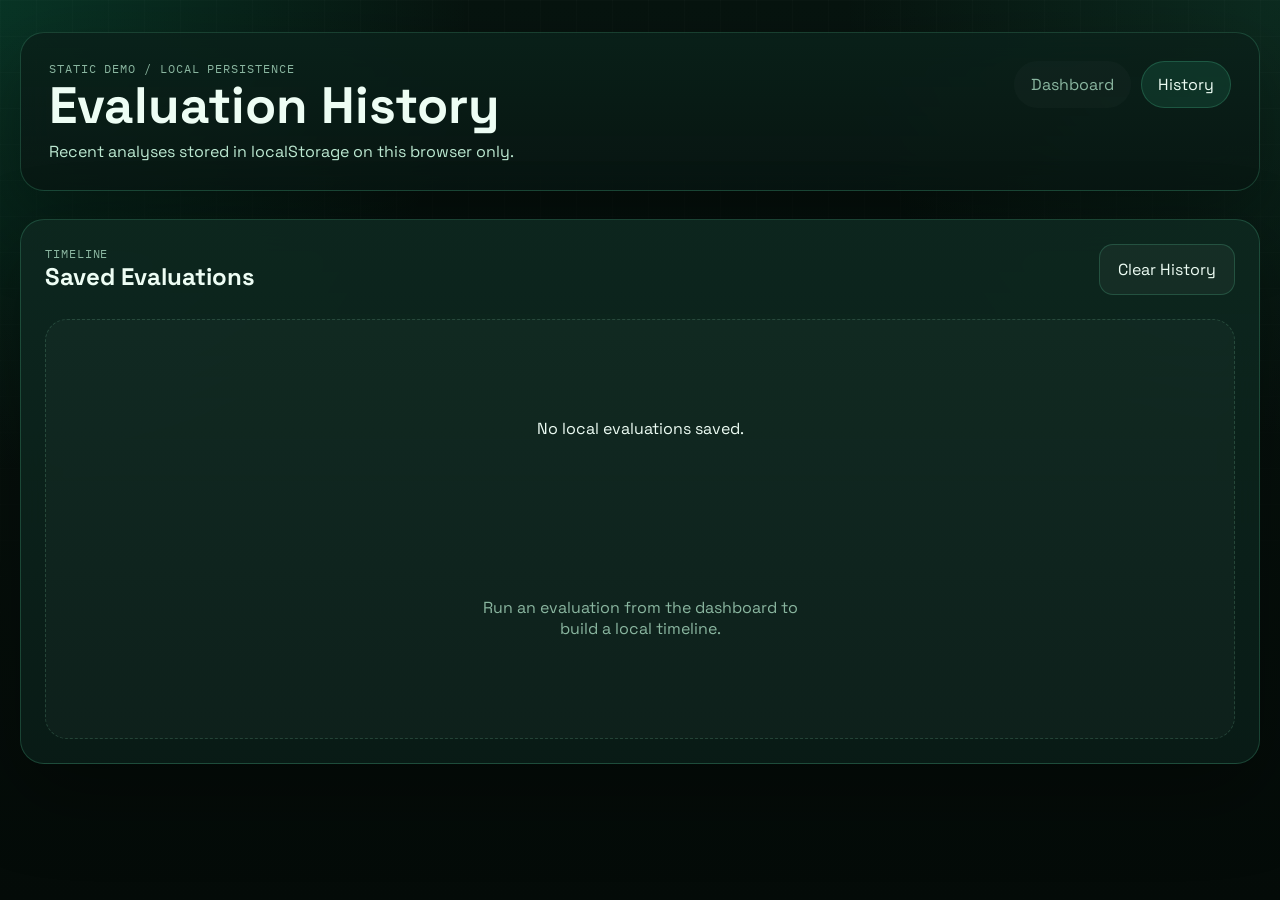
==== history.html @ e62c8c06 "feat: rebuild as static evaluation tool for GitHub Pages" ====
<!DOCTYPE html>
<html lang="en">
  <head>
    <meta charset="UTF-8" />
    <meta name="viewport" content="width=device-width, initial-scale=1.0" />
    <title>Agent Eval History</title>
    <link rel="preconnect" href="https://fonts.googleapis.com" />
    <link rel="preconnect" href="https://fonts.gstatic.com" crossorigin />
    <link
      href="https://fonts.googleapis.com/css2?family=Space+Grotesk:wght@400;500;700&family=IBM+Plex+Mono:wght@400;500;600&display=swap"
      rel="stylesheet"
    />
    <link rel="stylesheet" href="style.css" />
  </head>
  <body>
    <div class="app-shell">
      <header class="topbar">
        <div>
          <p class="eyebrow">Static Demo / Local Persistence</p>
          <h1>Evaluation History</h1>
          <p class="subtitle">Recent analyses stored in localStorage on this browser only.</p>
        </div>
        <nav class="nav-links" aria-label="Primary">
          <a class="nav-link" href="index.html">Dashboard</a>
          <a class="nav-link active" href="history.html">History</a>
        </nav>
      </header>

      <main class="history-layout">
        <section class="panel">
          <div class="panel-head">
            <div>
              <p class="section-label">Timeline</p>
              <h2>Saved Evaluations</h2>
            </div>
            <button id="clearHistoryButton" class="btn-secondary" type="button">Clear History</button>
          </div>
          <div id="historyEmpty" class="empty-state">
            <p>No local evaluations saved.</p>
            <span>Run an evaluation from the dashboard to build a local timeline.</span>
          </div>
          <div id="historyList" class="history-list hidden"></div>
        </section>
      </main>
    </div>

    <script type="module">
      const STORAGE_KEY = "agent-eval-history";
      const historyList = document.querySelector("#historyList");
      const historyEmpty = document.querySelector("#historyEmpty");
      const clearButton = document.querySelector("#clearHistoryButton");

      const formatDate = (timestamp) =>
        new Intl.DateTimeFormat("en-US", {
          dateStyle: "medium",
          timeStyle: "short",
        }).format(new Date(timestamp));

      const scoreTone = (score) => {
        if (score >= 85) return "excellent";
        if (score >= 70) return "good";
        if (score >= 50) return "moderate";
        return "poor";
      };

      const loadHistory = () => {
        try {
          return JSON.parse(localStorage.getItem(STORAGE_KEY) || "[]");
        } catch {
          return [];
        }
      };

      const render = () => {
        const items = loadHistory();

        if (!items.length) {
          historyEmpty.classList.remove("hidden");
          historyList.classList.add("hidden");
          historyList.innerHTML = "";
          return;
        }

        historyEmpty.classList.add("hidden");
        historyList.classList.remove("hidden");
        historyList.innerHTML = items
          .slice()
          .reverse()
          .map(
            (item) => `
              <article class="history-item">
                <div class="history-head">
                  <div>
                    <p class="section-label">${item.configLabel}</p>
                    <h3>${item.label}</h3>
                  </div>
                  <div class="history-score ${scoreTone(item.overall)}">${item.overall}</div>
                </div>
                <p class="history-meta">${formatDate(item.timestamp)}</p>
                <p class="history-text">${item.preview}</p>
                <div class="history-tags">
                  ${item.breakdown
                    .map(
                      (entry) =>
                        `<span class="history-tag">${entry.label}: ${entry.score}</span>`
                    )
                    .join("")}
                </div>
              </article>
            `
          )
          .join("");
      };

      clearButton.addEventListener("click", () => {
        localStorage.removeItem(STORAGE_KEY);
        render();
      });

      render();
    </script>
  </body>
</html>
---- style.css ----
:root {
  --bg: #06110d;
  --bg-elevated: rgba(8, 24, 19, 0.9);
  --panel: rgba(10, 30, 24, 0.86);
  --panel-strong: rgba(13, 39, 31, 0.96);
  --border: rgba(105, 247, 187, 0.18);
  --text: #edfdf4;
  --muted: #8ab6a0;
  --accent: #34d399;
  --accent-strong: #10b981;
  --accent-soft: rgba(52, 211, 153, 0.16);
  --danger: #fb7185;
  --warn: #fbbf24;
  --shadow: 0 30px 80px rgba(0, 0, 0, 0.35);
  --radius: 24px;
  --radius-sm: 16px;
  --mono: "IBM Plex Mono", monospace;
  --sans: "Space Grotesk", sans-serif;
}

* {
  box-sizing: border-box;
}

html {
  color-scheme: dark;
}

body {
  margin: 0;
  min-height: 100vh;
  font-family: var(--sans);
  background:
    radial-gradient(circle at top left, rgba(16, 185, 129, 0.2), transparent 30%),
    radial-gradient(circle at top right, rgba(52, 211, 153, 0.12), transparent 28%),
    linear-gradient(180deg, #07140f 0%, #040b08 100%);
  color: var(--text);
}

body::before {
  content: "";
  position: fixed;
  inset: 0;
  pointer-events: none;
  background-image:
    linear-gradient(rgba(255, 255, 255, 0.02) 1px, transparent 1px),
    linear-gradient(90deg, rgba(255, 255, 255, 0.02) 1px, transparent 1px);
  background-size: 36px 36px;
  mask-image: linear-gradient(180deg, rgba(255, 255, 255, 0.8), transparent);
}

.app-shell {
  width: min(1240px, calc(100% - 32px));
  margin: 0 auto;
  padding: 32px 0 56px;
}

.topbar,
.panel,
.analysis-card,
.history-item {
  backdrop-filter: blur(18px);
}

.topbar {
  display: flex;
  align-items: flex-start;
  justify-content: space-between;
  gap: 24px;
  margin-bottom: 28px;
  padding: 28px;
  background: linear-gradient(180deg, rgba(10, 33, 26, 0.9), rgba(8, 22, 18, 0.84));
  border: 1px solid var(--border);
  border-radius: var(--radius);
  box-shadow: var(--shadow);
}

.eyebrow,
.section-label,
.meta-label,
.muted,
.badge,
.status-chip,
.history-meta {
  font-family: var(--mono);
  letter-spacing: 0.08em;
  text-transform: uppercase;
}

.eyebrow,
.section-label,
.meta-label,
.muted,
.history-meta {
  font-size: 0.72rem;
  color: var(--muted);
}

h1,
h2,
h3,
p {
  margin: 0;
}

h1 {
  margin-top: 6px;
  font-size: clamp(2.4rem, 4vw, 4rem);
  line-height: 0.95;
}

.subtitle {
  margin-top: 10px;
  max-width: 62ch;
  color: #bce8d1;
}

.nav-links {
  display: flex;
  gap: 10px;
}

.nav-link,
.btn-primary,
.btn-secondary {
  transition:
    transform 180ms ease,
    border-color 180ms ease,
    background 180ms ease,
    color 180ms ease;
}

.nav-link {
  padding: 12px 16px;
  border: 1px solid transparent;
  border-radius: 999px;
  color: var(--muted);
  text-decoration: none;
  background: rgba(255, 255, 255, 0.02);
}

.nav-link:hover,
.nav-link.active {
  color: var(--text);
  border-color: var(--border);
  background: rgba(52, 211, 153, 0.12);
}

.dashboard-grid {
  display: grid;
  grid-template-columns: minmax(320px, 1.05fr) minmax(380px, 1fr);
  gap: 24px;
}

.history-layout {
  display: grid;
}

.panel,
.analysis-card,
.history-item {
  background: linear-gradient(180deg, var(--panel-strong), var(--panel));
  border: 1px solid var(--border);
  border-radius: var(--radius);
  box-shadow: var(--shadow);
}

.panel {
  padding: 24px;
}

.panel-head,
.subhead,
.action-row,
.input-meta,
.history-head,
.history-tags {
  display: flex;
  align-items: center;
  justify-content: space-between;
  gap: 16px;
}

.panel-head {
  margin-bottom: 24px;
}

.badge,
.status-chip {
  padding: 10px 12px;
  border-radius: 999px;
  border: 1px solid var(--border);
  font-size: 0.72rem;
}

.badge {
  background: rgba(255, 255, 255, 0.04);
}

.status-chip.idle {
  color: var(--muted);
}

.status-chip.running {
  color: #c3ffe6;
  background: rgba(52, 211, 153, 0.12);
}

.status-chip.done {
  color: #d8ffed;
  background: rgba(16, 185, 129, 0.18);
}

.field {
  display: grid;
  gap: 10px;
  margin-bottom: 18px;
}

.field span {
  font-family: var(--mono);
  font-size: 0.85rem;
  color: #b9edd4;
}

textarea,
select,
button {
  font: inherit;
}

textarea,
select {
  width: 100%;
  padding: 16px 18px;
  border-radius: 18px;
  border: 1px solid rgba(148, 245, 201, 0.14);
  background: rgba(1, 7, 5, 0.5);
  color: var(--text);
  outline: none;
}

textarea {
  resize: vertical;
  min-height: 280px;
  line-height: 1.55;
}

textarea:focus,
select:focus {
  border-color: rgba(52, 211, 153, 0.55);
  box-shadow: 0 0 0 4px rgba(52, 211, 153, 0.12);
}

.btn-primary,
.btn-secondary {
  border-radius: 14px;
  padding: 14px 18px;
  border: 1px solid transparent;
  cursor: pointer;
}

.btn-primary {
  flex: 1;
  background: linear-gradient(135deg, #10b981, #34d399);
  color: #03100c;
  font-weight: 700;
}

.btn-secondary {
  background: rgba(255, 255, 255, 0.04);
  color: var(--text);
  border-color: var(--border);
}

.btn-primary:hover,
.btn-secondary:hover,
.nav-link:hover {
  transform: translateY(-1px);
}

.input-meta {
  margin-top: 8px;
  justify-content: flex-start;
}

.input-meta > div {
  min-width: 96px;
  padding: 12px 14px;
  border-radius: 14px;
  background: rgba(255, 255, 255, 0.03);
  border: 1px solid rgba(148, 245, 201, 0.08);
}

.empty-state {
  display: grid;
  place-items: center;
  min-height: 420px;
  border: 1px dashed rgba(148, 245, 201, 0.16);
  border-radius: 22px;
  background: rgba(255, 255, 255, 0.025);
  text-align: center;
  padding: 24px;
}

.empty-state span {
  margin-top: 8px;
  max-width: 34ch;
  color: var(--muted);
}

.hidden {
  display: none !important;
}

.results-view {
  display: grid;
  gap: 22px;
  animation: fade-in 280ms ease;
}

.score-overview {
  display: grid;
  grid-template-columns: 180px 1fr;
  gap: 22px;
  align-items: center;
  padding: 20px;
  border-radius: 22px;
  background: rgba(255, 255, 255, 0.025);
  border: 1px solid rgba(148, 245, 201, 0.08);
}

.score-ring {
  position: relative;
  aspect-ratio: 1;
  width: 100%;
  border-radius: 50%;
  display: grid;
  place-items: center;
  background:
    radial-gradient(circle at center, rgba(3, 14, 10, 0.95) 55%, transparent 56%),
    conic-gradient(var(--accent) calc(var(--score, 0) * 1%), rgba(255, 255, 255, 0.08) 0);
}

.score-ring::after {
  content: "";
  position: absolute;
  inset: 14px;
  border-radius: 50%;
  border: 1px solid rgba(148, 245, 201, 0.12);
}

.score-ring-inner {
  position: relative;
  display: flex;
  align-items: baseline;
  gap: 6px;
  z-index: 1;
  font-family: var(--mono);
}

.score-ring-inner span {
  font-size: 3rem;
  font-weight: 600;
}

.score-ring-inner small {
  color: var(--muted);
}

.overview-copy {
  display: grid;
  gap: 12px;
}

.signal-list,
.score-bars,
.stack-list,
.history-list {
  display: grid;
  gap: 12px;
}

.signal-pill,
.history-tag {
  display: inline-flex;
  align-items: center;
  gap: 8px;
  width: fit-content;
  padding: 8px 10px;
  border-radius: 999px;
  background: rgba(52, 211, 153, 0.08);
  border: 1px solid rgba(52, 211, 153, 0.16);
  color: #d7ffee;
  font-family: var(--mono);
  font-size: 0.75rem;
}

.score-row {
  padding: 14px 16px;
  border-radius: 18px;
  background: rgba(255, 255, 255, 0.025);
  border: 1px solid rgba(148, 245, 201, 0.08);
}

.score-label {
  display: flex;
  justify-content: space-between;
  gap: 12px;
  margin-bottom: 10px;
}

.score-label strong {
  font-size: 0.95rem;
}

.score-label span {
  font-family: var(--mono);
  color: var(--muted);
}

.progress-track {
  overflow: hidden;
  height: 10px;
  border-radius: 999px;
  background: rgba(255, 255, 255, 0.08);
}

.progress-bar {
  height: 100%;
  width: 0;
  border-radius: inherit;
  background: linear-gradient(90deg, #10b981, #6ee7b7);
  transition: width 800ms cubic-bezier(0.2, 0.8, 0.2, 1);
}

.analysis-grid {
  display: grid;
  grid-template-columns: 1fr 1fr;
  gap: 18px;
}

.analysis-card {
  padding: 18px;
}

.stack-list {
  padding-left: 18px;
  margin: 0;
}

.stack-list li {
  color: #d7f8e7;
  line-height: 1.55;
}

.code-block {
  font-family: var(--mono);
  white-space: pre-wrap;
  line-height: 1.65;
  color: #d7ffee;
  background: rgba(3, 10, 8, 0.7);
  padding: 16px;
  border-radius: 16px;
  border: 1px solid rgba(148, 245, 201, 0.08);
}

.history-list {
  margin-top: 8px;
}

.history-item {
  padding: 20px;
}

.history-score {
  min-width: 72px;
  padding: 14px 10px;
  border-radius: 16px;
  text-align: center;
  font-family: var(--mono);
  font-size: 1.4rem;
  font-weight: 600;
}

.history-score.excellent,
.history-score.good {
  background: rgba(16, 185, 129, 0.14);
  color: #d9ffee;
}

.history-score.moderate {
  background: rgba(251, 191, 36, 0.12);
  color: #ffeec0;
}

.history-score.poor {
  background: rgba(251, 113, 133, 0.14);
  color: #ffd4dc;
}

.history-meta,
.history-text {
  margin-top: 10px;
}

.history-text {
  color: #d4f5e5;
}

.history-tags {
  flex-wrap: wrap;
  justify-content: flex-start;
  margin-top: 14px;
}

@keyframes fade-in {
  from {
    opacity: 0;
    transform: translateY(8px);
  }
  to {
    opacity: 1;
    transform: translateY(0);
  }
}

@media (max-width: 980px) {
  .dashboard-grid,
  .analysis-grid,
  .score-overview {
    grid-template-columns: 1fr;
  }

  .topbar,
  .panel-head,
  .subhead,
  .action-row {
    flex-direction: column;
    align-items: stretch;
  }

  .nav-links {
    width: 100%;
  }

  .nav-link,
  .btn-primary,
  .btn-secondary {
    text-align: center;
  }
}

@media (max-width: 640px) {
  .app-shell {
    width: min(100% - 20px, 1240px);
    padding-top: 20px;
  }

  .topbar,
  .panel,
  .analysis-card,
  .history-item {
    border-radius: 20px;
  }

  h1 {
    font-size: 2.2rem;
  }

  .score-ring-inner span {
    font-size: 2.4rem;
  }
}
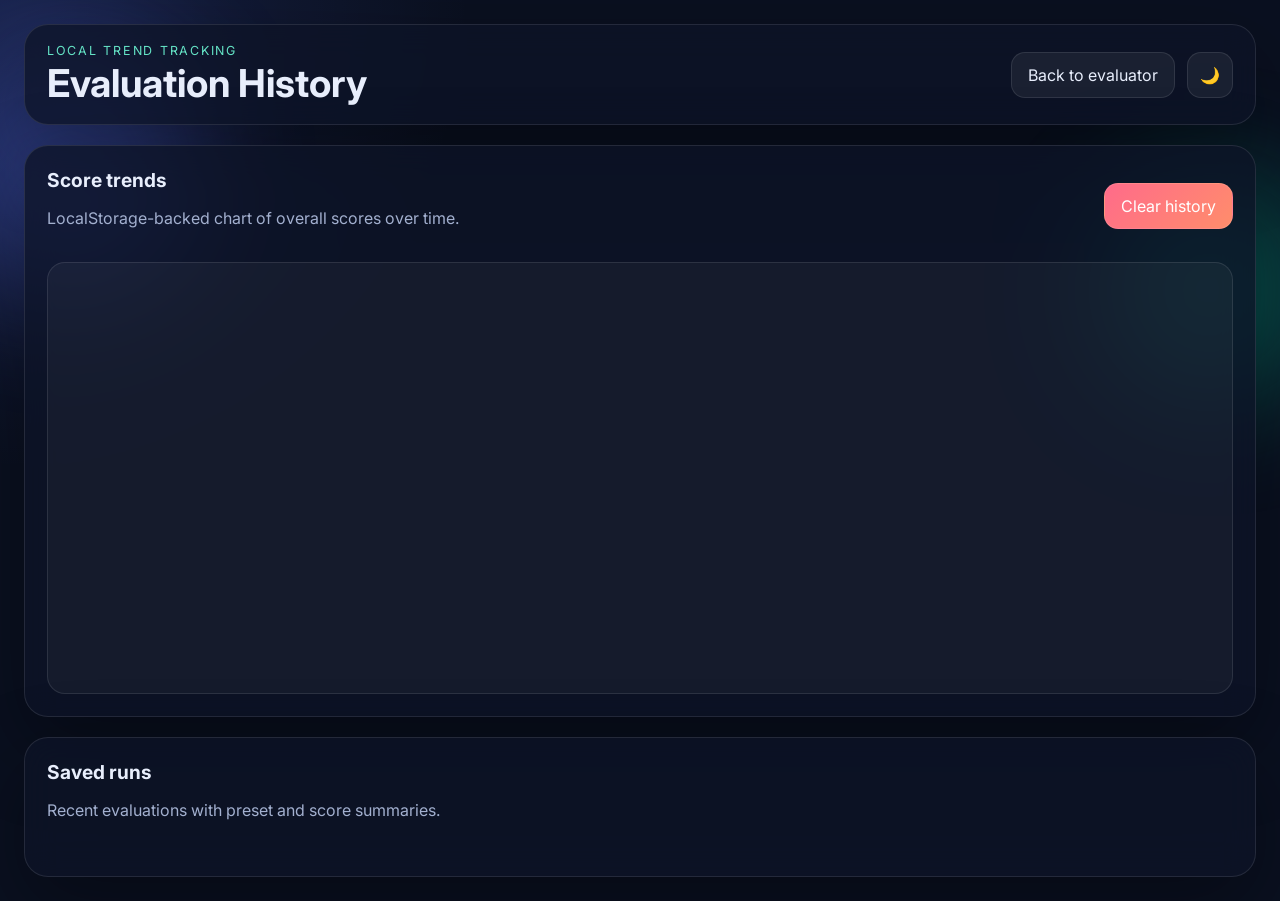
==== commit fc887ee8: "improve: score gauges, comparison mode, themes, better UX" ====
--- a/history.html
+++ b/history.html
@@ -1,123 +1,54 @@
 <!DOCTYPE html>
-<html lang="en">
-  <head>
-    <meta charset="UTF-8" />
-    <meta name="viewport" content="width=device-width, initial-scale=1.0" />
-    <title>Agent Eval History</title>
-    <link rel="preconnect" href="https://fonts.googleapis.com" />
-    <link rel="preconnect" href="https://fonts.gstatic.com" crossorigin />
-    <link
-      href="https://fonts.googleapis.com/css2?family=Space+Grotesk:wght@400;500;700&family=IBM+Plex+Mono:wght@400;500;600&display=swap"
-      rel="stylesheet"
-    />
-    <link rel="stylesheet" href="style.css" />
-  </head>
-  <body>
-    <div class="app-shell">
-      <header class="topbar">
-        <div>
-          <p class="eyebrow">Static Demo / Local Persistence</p>
-          <h1>Evaluation History</h1>
-          <p class="subtitle">Recent analyses stored in localStorage on this browser only.</p>
+<html lang="en" data-theme="dark">
+<head>
+  <meta charset="UTF-8" />
+  <meta name="viewport" content="width=device-width, initial-scale=1.0" />
+  <title>Agent Eval History</title>
+  <link rel="preconnect" href="https://fonts.googleapis.com">
+  <link rel="preconnect" href="https://fonts.gstatic.com" crossorigin>
+  <link href="https://fonts.googleapis.com/css2?family=Inter:wght@400;500;600;700;800&display=swap" rel="stylesheet">
+  <link rel="stylesheet" href="style.css" />
+</head>
+<body>
+  <div class="bg-orb orb-1"></div>
+  <div class="bg-orb orb-2"></div>
+  <div class="page-shell">
+    <header class="topbar glass">
+      <div>
+        <p class="eyebrow">Local trend tracking</p>
+        <h1>Evaluation History</h1>
+      </div>
+      <div class="topbar-actions">
+        <a class="secondary-btn" href="index.html">Back to evaluator</a>
+        <button id="themeToggle" class="icon-btn" aria-label="Toggle theme">🌙</button>
+      </div>
+    </header>
+
+    <main class="layout history-layout">
+      <section class="panel glass">
+        <div class="section-header">
+          <div>
+            <h3>Score trends</h3>
+            <p>LocalStorage-backed chart of overall scores over time.</p>
+          </div>
+          <button id="clearHistoryBtn" class="secondary-btn danger">Clear history</button>
         </div>
-        <nav class="nav-links" aria-label="Primary">
-          <a class="nav-link" href="index.html">Dashboard</a>
-          <a class="nav-link active" href="history.html">History</a>
-        </nav>
-      </header>
+        <div class="chart-wrap">
+          <canvas id="historyChart" width="1200" height="420"></canvas>
+        </div>
+      </section>
 
-      <main class="history-layout">
-        <section class="panel">
-          <div class="panel-head">
-            <div>
-              <p class="section-label">Timeline</p>
-              <h2>Saved Evaluations</h2>
-            </div>
-            <button id="clearHistoryButton" class="btn-secondary" type="button">Clear History</button>
+      <section class="panel glass">
+        <div class="section-header">
+          <div>
+            <h3>Saved runs</h3>
+            <p>Recent evaluations with preset and score summaries.</p>
           </div>
-          <div id="historyEmpty" class="empty-state">
-            <p>No local evaluations saved.</p>
-            <span>Run an evaluation from the dashboard to build a local timeline.</span>
-          </div>
-          <div id="historyList" class="history-list hidden"></div>
-        </section>
-      </main>
-    </div>
-
-    <script type="module">
-      const STORAGE_KEY = "agent-eval-history";
-      const historyList = document.querySelector("#historyList");
-      const historyEmpty = document.querySelector("#historyEmpty");
-      const clearButton = document.querySelector("#clearHistoryButton");
-
-      const formatDate = (timestamp) =>
-        new Intl.DateTimeFormat("en-US", {
-          dateStyle: "medium",
-          timeStyle: "short",
-        }).format(new Date(timestamp));
-
-      const scoreTone = (score) => {
-        if (score >= 85) return "excellent";
-        if (score >= 70) return "good";
-        if (score >= 50) return "moderate";
-        return "poor";
-      };
-
-      const loadHistory = () => {
-        try {
-          return JSON.parse(localStorage.getItem(STORAGE_KEY) || "[]");
-        } catch {
-          return [];
-        }
-      };
-
-      const render = () => {
-        const items = loadHistory();
-
-        if (!items.length) {
-          historyEmpty.classList.remove("hidden");
-          historyList.classList.add("hidden");
-          historyList.innerHTML = "";
-          return;
-        }
-
-        historyEmpty.classList.add("hidden");
-        historyList.classList.remove("hidden");
-        historyList.innerHTML = items
-          .slice()
-          .reverse()
-          .map(
-            (item) => `
-              <article class="history-item">
-                <div class="history-head">
-                  <div>
-                    <p class="section-label">${item.configLabel}</p>
-                    <h3>${item.label}</h3>
-                  </div>
-                  <div class="history-score ${scoreTone(item.overall)}">${item.overall}</div>
-                </div>
-                <p class="history-meta">${formatDate(item.timestamp)}</p>
-                <p class="history-text">${item.preview}</p>
-                <div class="history-tags">
-                  ${item.breakdown
-                    .map(
-                      (entry) =>
-                        `<span class="history-tag">${entry.label}: ${entry.score}</span>`
-                    )
-                    .join("")}
-                </div>
-              </article>
-            `
-          )
-          .join("");
-      };
-
-      clearButton.addEventListener("click", () => {
-        localStorage.removeItem(STORAGE_KEY);
-        render();
-      });
-
-      render();
-    </script>
-  </body>
+        </div>
+        <div id="historyList" class="history-list"></div>
+      </section>
+    </main>
+  </div>
+  <script src="app.js"></script>
+</body>
 </html>
--- a/style.css
+++ b/style.css
@@ -1,574 +1,187 @@
+
 :root {
-  --bg: #06110d;
-  --bg-elevated: rgba(8, 24, 19, 0.9);
-  --panel: rgba(10, 30, 24, 0.86);
-  --panel-strong: rgba(13, 39, 31, 0.96);
-  --border: rgba(105, 247, 187, 0.18);
-  --text: #edfdf4;
-  --muted: #8ab6a0;
-  --accent: #34d399;
-  --accent-strong: #10b981;
-  --accent-soft: rgba(52, 211, 153, 0.16);
-  --danger: #fb7185;
-  --warn: #fbbf24;
-  --shadow: 0 30px 80px rgba(0, 0, 0, 0.35);
-  --radius: 24px;
-  --radius-sm: 16px;
-  --mono: "IBM Plex Mono", monospace;
-  --sans: "Space Grotesk", sans-serif;
+  --bg: #0a1020;
+  --bg-elev: rgba(13, 20, 39, 0.78);
+  --bg-soft: rgba(255,255,255,0.04);
+  --text: #e8eefc;
+  --muted: #a3b0cf;
+  --border: rgba(255,255,255,0.1);
+  --accent: #7c9cff;
+  --accent-2: #65e4c6;
+  --danger: #ff6b8a;
+  --warning: #ffbf69;
+  --shadow: 0 30px 80px rgba(0,0,0,0.35);
 }
 
-* {
-  box-sizing: border-box;
+html[data-theme="light"] {
+  --bg: #f3f6ff;
+  --bg-elev: rgba(255,255,255,0.85);
+  --bg-soft: rgba(102, 118, 255, 0.08);
+  --text: #14203b;
+  --muted: #586684;
+  --border: rgba(20,32,59,0.1);
+  --accent: #4f6bff;
+  --accent-2: #0dbb95;
+  --danger: #de3d65;
+  --warning: #d98a20;
+  --shadow: 0 20px 60px rgba(52,72,120,0.14);
 }
 
-html {
-  color-scheme: dark;
-}
-
+* { box-sizing: border-box; }
+html, body { margin: 0; min-height: 100%; }
 body {
-  margin: 0;
-  min-height: 100vh;
-  font-family: var(--sans);
-  background:
-    radial-gradient(circle at top left, rgba(16, 185, 129, 0.2), transparent 30%),
-    radial-gradient(circle at top right, rgba(52, 211, 153, 0.12), transparent 28%),
-    linear-gradient(180deg, #07140f 0%, #040b08 100%);
+  font-family: Inter, system-ui, sans-serif;
+  background: radial-gradient(circle at top left, rgba(90,116,255,0.18), transparent 30%), var(--bg);
   color: var(--text);
 }
 
-body::before {
-  content: "";
-  position: fixed;
-  inset: 0;
-  pointer-events: none;
-  background-image:
-    linear-gradient(rgba(255, 255, 255, 0.02) 1px, transparent 1px),
-    linear-gradient(90deg, rgba(255, 255, 255, 0.02) 1px, transparent 1px);
-  background-size: 36px 36px;
-  mask-image: linear-gradient(180deg, rgba(255, 255, 255, 0.8), transparent);
+.bg-orb {
+  position: fixed; border-radius: 999px; filter: blur(60px); opacity: 0.35; pointer-events: none; z-index: 0;
+  animation: drift 16s ease-in-out infinite;
 }
+.orb-1 { width: 260px; height: 260px; background: #5a74ff; top: 40px; left: -60px; }
+.orb-2 { width: 220px; height: 220px; background: #00d4a6; right: -40px; top: 180px; animation-delay: -5s; }
+@keyframes drift { 0%,100% { transform: translateY(0px) } 50% { transform: translateY(25px) translateX(10px) } }
 
-.app-shell {
-  width: min(1240px, calc(100% - 32px));
-  margin: 0 auto;
-  padding: 32px 0 56px;
+.page-shell { position: relative; z-index: 1; max-width: 1280px; margin: 0 auto; padding: 24px; }
+.layout { display: grid; gap: 20px; }
+.topbar, .panel { border: 1px solid var(--border); box-shadow: var(--shadow); }
+.glass { background: var(--bg-elev); backdrop-filter: blur(16px); }
+.topbar {
+  display: flex; justify-content: space-between; align-items: center; gap: 16px;
+  padding: 18px 22px; border-radius: 24px; margin-bottom: 20px;
 }
+.topbar h1 { margin: 2px 0 0; font-size: clamp(1.8rem, 3vw, 2.5rem); }
+.eyebrow { margin: 0; color: var(--accent-2); text-transform: uppercase; letter-spacing: 0.14em; font-size: 0.78rem; }
+.topbar-actions, .button-row, .controls-grid { display: flex; gap: 12px; flex-wrap: wrap; }
+.panel { border-radius: 24px; padding: 22px; }
+.hero { display: grid; grid-template-columns: 1.4fr 1fr; gap: 20px; align-items: center; }
+.hero h2 { font-size: clamp(1.6rem, 3vw, 2.6rem); line-height: 1.05; margin: 10px 0; }
+.hero p, .section-header p, .preset-description, .history-item p { color: var(--muted); }
+.hero-stats { display: grid; grid-template-columns: repeat(3, 1fr); gap: 12px; }
+.mini-stat { padding: 18px; border-radius: 18px; background: var(--bg-soft); border: 1px solid var(--border); text-align: center; }
+.mini-stat strong { display: block; font-size: 1.35rem; margin-bottom: 6px; }
+.pill, .tag {
+  display: inline-flex; align-items: center; gap: 8px; padding: 6px 10px; border-radius: 999px;
+  background: rgba(124,156,255,0.14); color: var(--text); border: 1px solid var(--border); font-size: 0.82rem;
+}
+.tag.alt { background: rgba(101,228,198,0.12); }
+.section-header { display: flex; justify-content: space-between; gap: 16px; align-items: center; margin-bottom: 18px; }
+.section-header h3 { margin: 0 0 6px; font-size: 1.2rem; }
 
-.topbar,
-.panel,
-.analysis-card,
-.history-item {
-  backdrop-filter: blur(18px);
+label { display: grid; gap: 8px; font-size: 0.95rem; }
+input[type="text"], select, textarea {
+  width: 100%; background: rgba(255,255,255,0.04); color: var(--text); border: 1px solid var(--border);
+  border-radius: 16px; padding: 14px 16px; font: inherit; outline: none; transition: 0.2s ease;
 }
+html[data-theme="light"] input[type="text"], html[data-theme="light"] select, html[data-theme="light"] textarea {
+  background: rgba(255,255,255,0.75);
+}
+input:focus, select:focus, textarea:focus { border-color: var(--accent); box-shadow: 0 0 0 4px rgba(124,156,255,0.12); }
+textarea { resize: vertical; min-height: 120px; }
+button, .secondary-btn, .primary-btn {
+  border: 0; border-radius: 14px; padding: 12px 16px; cursor: pointer; font: inherit; text-decoration: none;
+  display: inline-flex; align-items: center; justify-content: center; gap: 8px; transition: transform 0.18s ease, opacity 0.18s ease, background 0.18s ease;
+}
+button:hover, .secondary-btn:hover, .primary-btn:hover { transform: translateY(-1px); }
+.primary-btn { background: linear-gradient(135deg, var(--accent), #9c7cff); color: white; }
+.secondary-btn, .icon-btn { background: rgba(255,255,255,0.06); color: var(--text); border: 1px solid var(--border); }
+.icon-btn { width: 46px; height: 46px; border-radius: 14px; }
+.danger { color: white; background: linear-gradient(135deg, var(--danger), #ff8d6b); }
+.align-end { align-self: end; }
+.hidden { display: none !important; }
 
-.topbar {
-  display: flex;
-  align-items: flex-start;
-  justify-content: space-between;
-  gap: 24px;
-  margin-bottom: 28px;
-  padding: 28px;
-  background: linear-gradient(180deg, rgba(10, 33, 26, 0.9), rgba(8, 22, 18, 0.84));
-  border: 1px solid var(--border);
-  border-radius: var(--radius);
-  box-shadow: var(--shadow);
+.controls-grid { display: grid; grid-template-columns: 1.4fr 1fr auto; align-items: end; }
+.preset-description { padding: 14px 16px; border-radius: 16px; background: var(--bg-soft); border: 1px solid var(--border); margin-top: 14px; }
+.criteria-chips { display: flex; flex-wrap: wrap; gap: 10px; margin-top: 14px; }
+.criterion-chip {
+  position: relative; padding: 10px 12px; border-radius: 999px; background: rgba(255,255,255,0.05);
+  border: 1px solid var(--border); font-size: 0.86rem;
 }
+.criterion-chip .tooltip {
+  visibility: hidden; opacity: 0; position: absolute; left: 50%; transform: translateX(-50%); bottom: calc(100% + 10px);
+  min-width: 220px; max-width: 280px; padding: 10px 12px; border-radius: 12px; background: #08101f; color: #eef4ff; border: 1px solid rgba(255,255,255,0.1);
+  transition: 0.18s ease; box-shadow: var(--shadow); z-index: 3;
+}
+html[data-theme="light"] .criterion-chip .tooltip { background: #fff; color: #14203b; }
+.criterion-chip:hover .tooltip, .criterion-chip:focus-within .tooltip { visibility: visible; opacity: 1; }
 
-.eyebrow,
-.section-label,
-.meta-label,
-.muted,
-.badge,
-.status-chip,
-.history-meta {
-  font-family: var(--mono);
-  letter-spacing: 0.08em;
-  text-transform: uppercase;
+.input-columns { display: grid; gap: 16px; }
+.input-columns.single { grid-template-columns: 1fr; }
+.input-columns.compare { grid-template-columns: repeat(2, minmax(0, 1fr)); }
+.output-card { padding: 18px; border-radius: 20px; background: rgba(255,255,255,0.04); border: 1px solid var(--border); display: grid; gap: 14px; }
+.output-header { display: flex; justify-content: space-between; align-items: center; }
+.output-header h4 { margin: 0; }
+
+.empty-state { display: grid; place-items: center; gap: 12px; padding: 36px 16px; border: 1px dashed var(--border); border-radius: 18px; color: var(--muted); }
+.empty-icon { font-size: 2rem; }
+.summary-grid { display: grid; grid-template-columns: repeat(auto-fit, minmax(240px, 1fr)); gap: 16px; margin-bottom: 16px; }
+.summary-card { padding: 18px; border-radius: 20px; background: rgba(255,255,255,0.04); border: 1px solid var(--border); display: grid; gap: 12px; }
+.summary-card-header { display:flex; justify-content:space-between; align-items:center; gap:12px; }
+.summary-card-header h4 { margin: 0; }
+.gauge-wrap { display: grid; place-items: center; padding: 8px 0 2px; }
+.gauge {
+  --score: 72; --accent-gauge: var(--accent);
+  position: relative; width: 164px; height: 164px; border-radius: 50%;
+  background: conic-gradient(from -90deg, var(--accent-gauge) calc(var(--score) * 1%), rgba(255,255,255,0.08) 0);
+  display: grid; place-items: center; animation: spinIn 1s ease;
 }
+.gauge::before {
+  content: ""; position: absolute; inset: 14px; border-radius: 50%;
+  background: linear-gradient(180deg, rgba(255,255,255,0.10), rgba(255,255,255,0.03)); border: 1px solid var(--border);
+}
+.gauge-inner { position: relative; z-index: 1; text-align: center; }
+.gauge-score { font-size: 2rem; font-weight: 800; line-height: 1; }
+.gauge-label { color: var(--muted); font-size: 0.86rem; margin-top: 6px; }
+@keyframes spinIn { from { transform: scale(0.9) rotate(-60deg); opacity: 0; } to { transform: scale(1) rotate(0); opacity: 1; } }
+.score-pill { font-weight: 700; padding: 8px 10px; border-radius: 999px; background: rgba(101,228,198,0.12); }
 
-.eyebrow,
-.section-label,
-.meta-label,
-.muted,
-.history-meta {
-  font-size: 0.72rem;
-  color: var(--muted);
+.winner-banner {
+  margin: 8px 0 16px; padding: 14px 16px; border-radius: 18px; background: linear-gradient(135deg, rgba(124,156,255,0.16), rgba(101,228,198,0.14)); border: 1px solid var(--border);
 }
+.details-grid { display: grid; gap: 12px; }
+.details-card { border: 1px solid var(--border); border-radius: 18px; overflow: hidden; background: rgba(255,255,255,0.04); }
+.details-head { display: grid; grid-template-columns: 1.4fr repeat(2, minmax(80px, 120px)); gap: 12px; padding: 14px 16px; align-items: center; }
+.details-name { display:flex; align-items:center; gap:8px; font-weight:700; }
+.details-sub { color: var(--muted); font-size: 0.88rem; margin-top: 4px; }
+.score-mini { justify-self: end; font-weight: 700; }
+details { border-top: 1px solid var(--border); }
+summary { list-style: none; cursor: pointer; padding: 12px 16px; color: var(--muted); }
+summary::-webkit-details-marker { display:none; }
+.findings { padding: 0 16px 16px; display: grid; gap: 10px; }
+.findings-grid { display: grid; grid-template-columns: repeat(auto-fit, minmax(220px, 1fr)); gap: 12px; }
+.finding-box { padding: 12px 14px; border-radius: 14px; background: rgba(255,255,255,0.04); border: 1px solid var(--border); }
+.finding-box strong { display:block; margin-bottom: 8px; }
+.finding-box ul { margin: 0; padding-left: 18px; color: var(--muted); }
+.finding-box li { margin: 5px 0; }
 
-h1,
-h2,
-h3,
-p {
-  margin: 0;
+.chart-wrap { overflow: auto; border-radius: 18px; border: 1px solid var(--border); background: rgba(255,255,255,0.04); padding: 12px; }
+#historyChart { width: 100%; height: auto; display: block; }
+.history-list { display: grid; gap: 12px; }
+.history-item { padding: 16px; border-radius: 18px; border: 1px solid var(--border); background: rgba(255,255,255,0.04); }
+.history-meta { display:flex; justify-content:space-between; gap:12px; flex-wrap:wrap; margin-bottom:8px; }
+.history-badges { display:flex; gap:8px; flex-wrap:wrap; }
+
+.toggle-row { display:inline-flex; align-items:center; gap:12px; }
+.toggle-row input { display:none; }
+.switch {
+  position: relative; width: 52px; height: 30px; background: rgba(255,255,255,0.14); border:1px solid var(--border); border-radius:999px;
 }
+.switch::after {
+  content:""; position:absolute; top:3px; left:3px; width:22px; height:22px; background:white; border-radius:50%; transition:0.2s ease;
+}
+.toggle-row input:checked + .switch::after { transform: translateX(22px); }
+.toggle-row input:checked + .switch { background: rgba(124,156,255,0.48); }
 
-h1 {
-  margin-top: 6px;
-  font-size: clamp(2.4rem, 4vw, 4rem);
-  line-height: 0.95;
-}
-
-.subtitle {
-  margin-top: 10px;
-  max-width: 62ch;
-  color: #bce8d1;
-}
-
-.nav-links {
-  display: flex;
-  gap: 10px;
-}
-
-.nav-link,
-.btn-primary,
-.btn-secondary {
-  transition:
-    transform 180ms ease,
-    border-color 180ms ease,
-    background 180ms ease,
-    color 180ms ease;
-}
-
-.nav-link {
-  padding: 12px 16px;
-  border: 1px solid transparent;
-  border-radius: 999px;
-  color: var(--muted);
-  text-decoration: none;
-  background: rgba(255, 255, 255, 0.02);
-}
-
-.nav-link:hover,
-.nav-link.active {
-  color: var(--text);
-  border-color: var(--border);
-  background: rgba(52, 211, 153, 0.12);
-}
-
-.dashboard-grid {
-  display: grid;
-  grid-template-columns: minmax(320px, 1.05fr) minmax(380px, 1fr);
-  gap: 24px;
-}
-
-.history-layout {
-  display: grid;
-}
-
-.panel,
-.analysis-card,
-.history-item {
-  background: linear-gradient(180deg, var(--panel-strong), var(--panel));
-  border: 1px solid var(--border);
-  border-radius: var(--radius);
-  box-shadow: var(--shadow);
-}
-
-.panel {
-  padding: 24px;
-}
-
-.panel-head,
-.subhead,
-.action-row,
-.input-meta,
-.history-head,
-.history-tags {
-  display: flex;
-  align-items: center;
-  justify-content: space-between;
-  gap: 16px;
-}
-
-.panel-head {
-  margin-bottom: 24px;
-}
-
-.badge,
-.status-chip {
-  padding: 10px 12px;
-  border-radius: 999px;
-  border: 1px solid var(--border);
-  font-size: 0.72rem;
-}
-
-.badge {
-  background: rgba(255, 255, 255, 0.04);
-}
-
-.status-chip.idle {
-  color: var(--muted);
-}
-
-.status-chip.running {
-  color: #c3ffe6;
-  background: rgba(52, 211, 153, 0.12);
-}
-
-.status-chip.done {
-  color: #d8ffed;
-  background: rgba(16, 185, 129, 0.18);
-}
-
-.field {
-  display: grid;
-  gap: 10px;
-  margin-bottom: 18px;
-}
-
-.field span {
-  font-family: var(--mono);
-  font-size: 0.85rem;
-  color: #b9edd4;
-}
-
-textarea,
-select,
-button {
-  font: inherit;
-}
-
-textarea,
-select {
-  width: 100%;
-  padding: 16px 18px;
-  border-radius: 18px;
-  border: 1px solid rgba(148, 245, 201, 0.14);
-  background: rgba(1, 7, 5, 0.5);
-  color: var(--text);
-  outline: none;
-}
-
-textarea {
-  resize: vertical;
-  min-height: 280px;
-  line-height: 1.55;
-}
-
-textarea:focus,
-select:focus {
-  border-color: rgba(52, 211, 153, 0.55);
-  box-shadow: 0 0 0 4px rgba(52, 211, 153, 0.12);
-}
-
-.btn-primary,
-.btn-secondary {
-  border-radius: 14px;
-  padding: 14px 18px;
-  border: 1px solid transparent;
-  cursor: pointer;
-}
-
-.btn-primary {
-  flex: 1;
-  background: linear-gradient(135deg, #10b981, #34d399);
-  color: #03100c;
-  font-weight: 700;
-}
-
-.btn-secondary {
-  background: rgba(255, 255, 255, 0.04);
-  color: var(--text);
-  border-color: var(--border);
-}
-
-.btn-primary:hover,
-.btn-secondary:hover,
-.nav-link:hover {
-  transform: translateY(-1px);
-}
-
-.input-meta {
-  margin-top: 8px;
-  justify-content: flex-start;
-}
-
-.input-meta > div {
-  min-width: 96px;
-  padding: 12px 14px;
-  border-radius: 14px;
-  background: rgba(255, 255, 255, 0.03);
-  border: 1px solid rgba(148, 245, 201, 0.08);
-}
-
-.empty-state {
-  display: grid;
-  place-items: center;
-  min-height: 420px;
-  border: 1px dashed rgba(148, 245, 201, 0.16);
-  border-radius: 22px;
-  background: rgba(255, 255, 255, 0.025);
-  text-align: center;
-  padding: 24px;
-}
-
-.empty-state span {
-  margin-top: 8px;
-  max-width: 34ch;
-  color: var(--muted);
-}
-
-.hidden {
-  display: none !important;
-}
-
-.results-view {
-  display: grid;
-  gap: 22px;
-  animation: fade-in 280ms ease;
-}
-
-.score-overview {
-  display: grid;
-  grid-template-columns: 180px 1fr;
-  gap: 22px;
-  align-items: center;
-  padding: 20px;
-  border-radius: 22px;
-  background: rgba(255, 255, 255, 0.025);
-  border: 1px solid rgba(148, 245, 201, 0.08);
-}
-
-.score-ring {
-  position: relative;
-  aspect-ratio: 1;
-  width: 100%;
-  border-radius: 50%;
-  display: grid;
-  place-items: center;
-  background:
-    radial-gradient(circle at center, rgba(3, 14, 10, 0.95) 55%, transparent 56%),
-    conic-gradient(var(--accent) calc(var(--score, 0) * 1%), rgba(255, 255, 255, 0.08) 0);
-}
-
-.score-ring::after {
-  content: "";
-  position: absolute;
-  inset: 14px;
-  border-radius: 50%;
-  border: 1px solid rgba(148, 245, 201, 0.12);
-}
-
-.score-ring-inner {
-  position: relative;
-  display: flex;
-  align-items: baseline;
-  gap: 6px;
-  z-index: 1;
-  font-family: var(--mono);
-}
-
-.score-ring-inner span {
-  font-size: 3rem;
-  font-weight: 600;
-}
-
-.score-ring-inner small {
-  color: var(--muted);
-}
-
-.overview-copy {
-  display: grid;
-  gap: 12px;
-}
-
-.signal-list,
-.score-bars,
-.stack-list,
-.history-list {
-  display: grid;
-  gap: 12px;
-}
-
-.signal-pill,
-.history-tag {
-  display: inline-flex;
-  align-items: center;
-  gap: 8px;
-  width: fit-content;
-  padding: 8px 10px;
-  border-radius: 999px;
-  background: rgba(52, 211, 153, 0.08);
-  border: 1px solid rgba(52, 211, 153, 0.16);
-  color: #d7ffee;
-  font-family: var(--mono);
-  font-size: 0.75rem;
-}
-
-.score-row {
-  padding: 14px 16px;
-  border-radius: 18px;
-  background: rgba(255, 255, 255, 0.025);
-  border: 1px solid rgba(148, 245, 201, 0.08);
-}
-
-.score-label {
-  display: flex;
-  justify-content: space-between;
-  gap: 12px;
-  margin-bottom: 10px;
-}
-
-.score-label strong {
-  font-size: 0.95rem;
-}
-
-.score-label span {
-  font-family: var(--mono);
-  color: var(--muted);
-}
-
-.progress-track {
-  overflow: hidden;
-  height: 10px;
-  border-radius: 999px;
-  background: rgba(255, 255, 255, 0.08);
-}
-
-.progress-bar {
-  height: 100%;
-  width: 0;
-  border-radius: inherit;
-  background: linear-gradient(90deg, #10b981, #6ee7b7);
-  transition: width 800ms cubic-bezier(0.2, 0.8, 0.2, 1);
-}
-
-.analysis-grid {
-  display: grid;
-  grid-template-columns: 1fr 1fr;
-  gap: 18px;
-}
-
-.analysis-card {
-  padding: 18px;
-}
-
-.stack-list {
-  padding-left: 18px;
-  margin: 0;
-}
-
-.stack-list li {
-  color: #d7f8e7;
-  line-height: 1.55;
-}
-
-.code-block {
-  font-family: var(--mono);
-  white-space: pre-wrap;
-  line-height: 1.65;
-  color: #d7ffee;
-  background: rgba(3, 10, 8, 0.7);
-  padding: 16px;
-  border-radius: 16px;
-  border: 1px solid rgba(148, 245, 201, 0.08);
-}
-
-.history-list {
-  margin-top: 8px;
-}
-
-.history-item {
-  padding: 20px;
-}
-
-.history-score {
-  min-width: 72px;
-  padding: 14px 10px;
-  border-radius: 16px;
-  text-align: center;
-  font-family: var(--mono);
-  font-size: 1.4rem;
-  font-weight: 600;
-}
-
-.history-score.excellent,
-.history-score.good {
-  background: rgba(16, 185, 129, 0.14);
-  color: #d9ffee;
-}
-
-.history-score.moderate {
-  background: rgba(251, 191, 36, 0.12);
-  color: #ffeec0;
-}
-
-.history-score.poor {
-  background: rgba(251, 113, 133, 0.14);
-  color: #ffd4dc;
-}
-
-.history-meta,
-.history-text {
-  margin-top: 10px;
-}
-
-.history-text {
-  color: #d4f5e5;
-}
-
-.history-tags {
-  flex-wrap: wrap;
-  justify-content: flex-start;
-  margin-top: 14px;
-}
-
-@keyframes fade-in {
-  from {
-    opacity: 0;
-    transform: translateY(8px);
-  }
-  to {
-    opacity: 1;
-    transform: translateY(0);
-  }
-}
-
-@media (max-width: 980px) {
-  .dashboard-grid,
-  .analysis-grid,
-  .score-overview {
-    grid-template-columns: 1fr;
-  }
-
-  .topbar,
-  .panel-head,
-  .subhead,
-  .action-row {
-    flex-direction: column;
-    align-items: stretch;
-  }
-
-  .nav-links {
-    width: 100%;
-  }
-
-  .nav-link,
-  .btn-primary,
-  .btn-secondary {
-    text-align: center;
-  }
+@media (max-width: 900px) {
+  .hero, .controls-grid, .input-columns.compare, .details-head { grid-template-columns: 1fr; }
+  .section-header, .topbar { align-items: stretch; flex-direction: column; }
+  .score-mini { justify-self: start; }
 }
 
 @media (max-width: 640px) {
-  .app-shell {
-    width: min(100% - 20px, 1240px);
-    padding-top: 20px;
-  }
-
-  .topbar,
-  .panel,
-  .analysis-card,
-  .history-item {
-    border-radius: 20px;
-  }
-
-  h1 {
-    font-size: 2.2rem;
-  }
-
-  .score-ring-inner span {
-    font-size: 2.4rem;
-  }
+  .page-shell { padding: 14px; }
+  .panel, .topbar { border-radius: 20px; padding: 16px; }
+  .hero-stats, .summary-grid { grid-template-columns: 1fr; }
+  .gauge { width: 144px; height: 144px; }
 }
